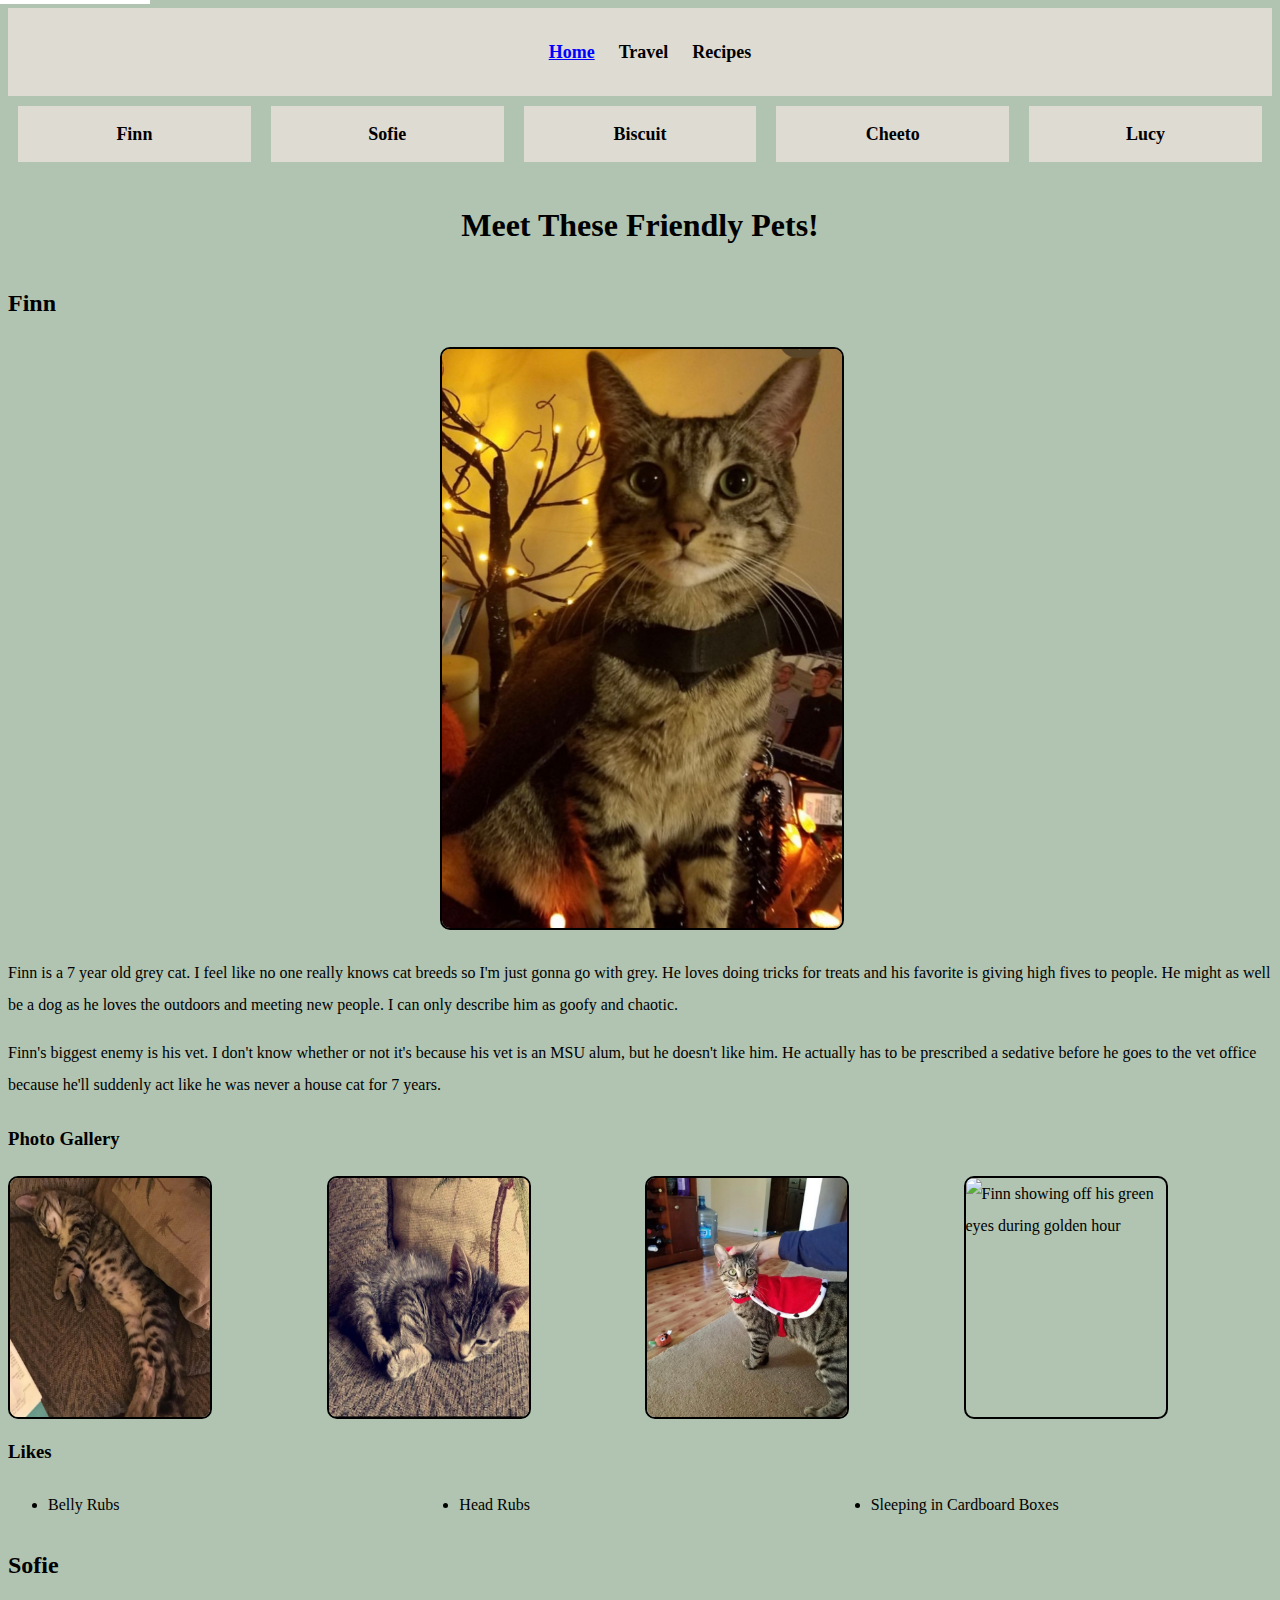
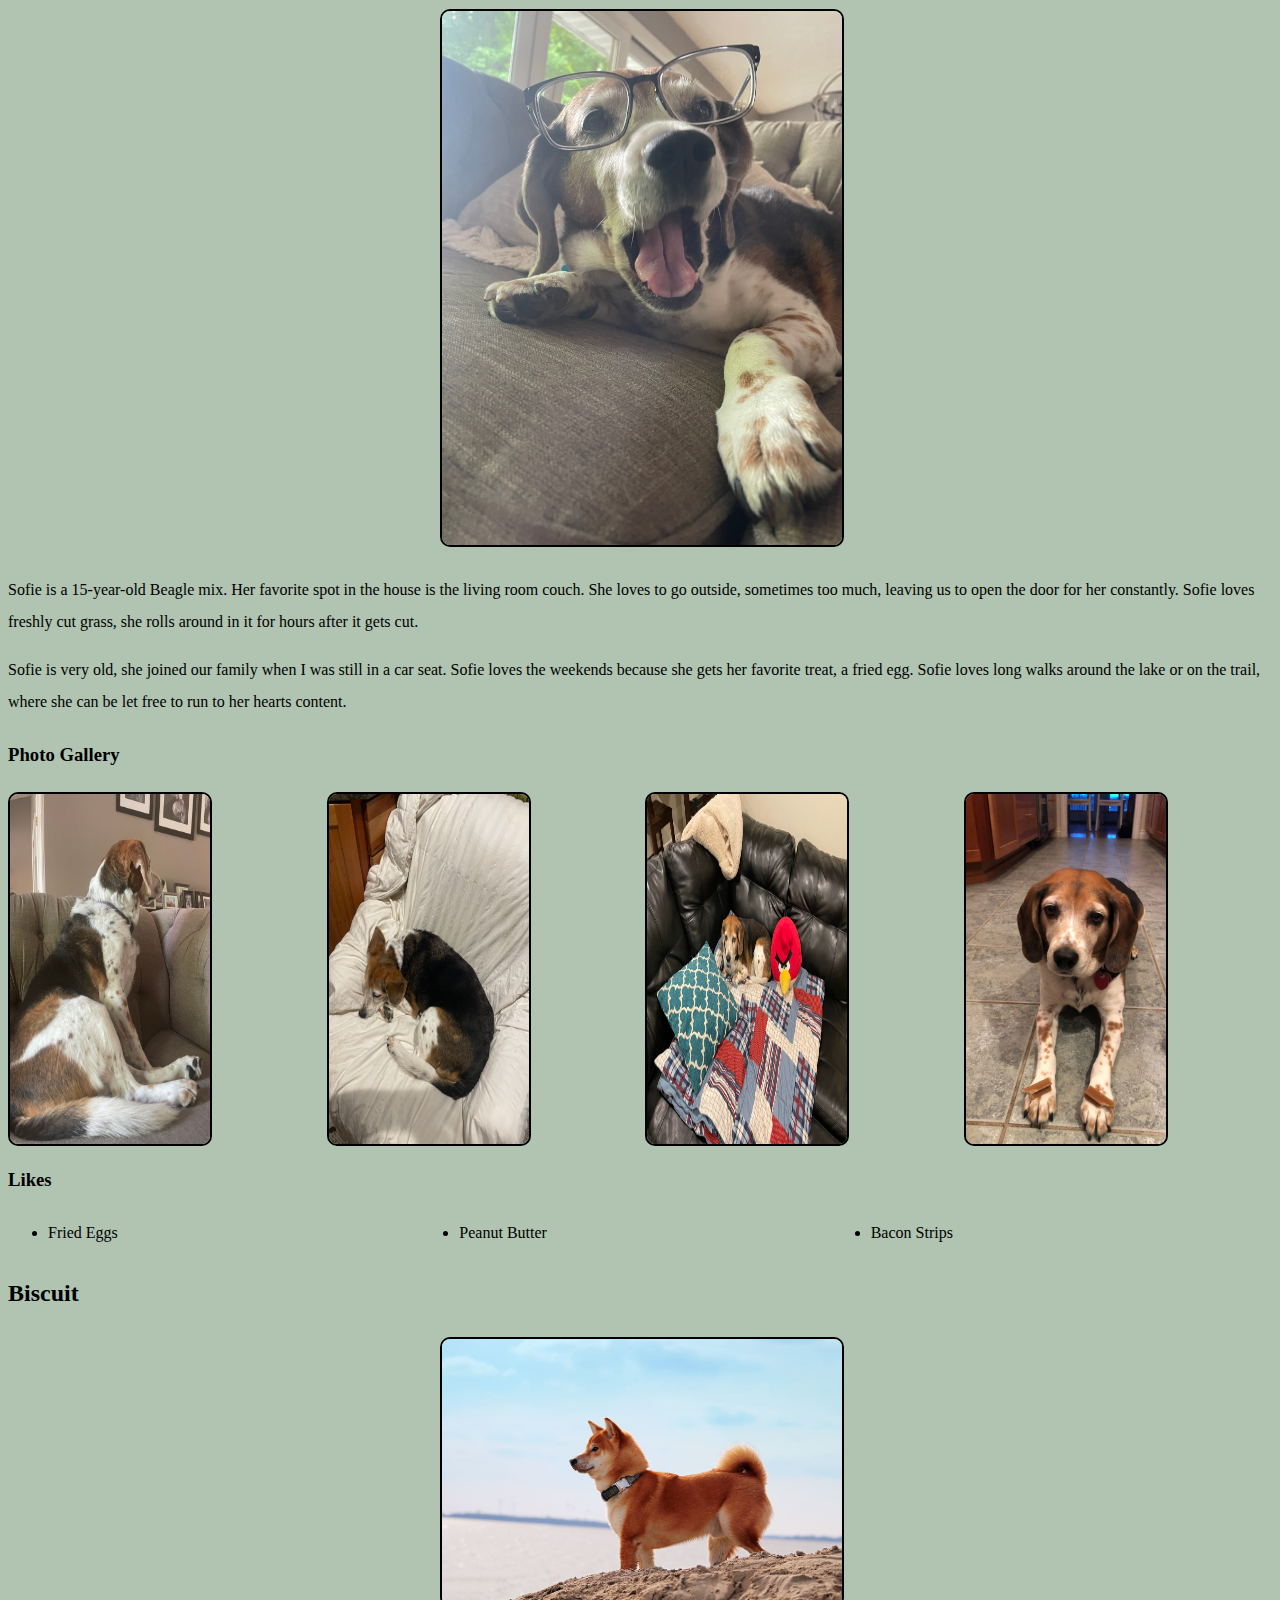
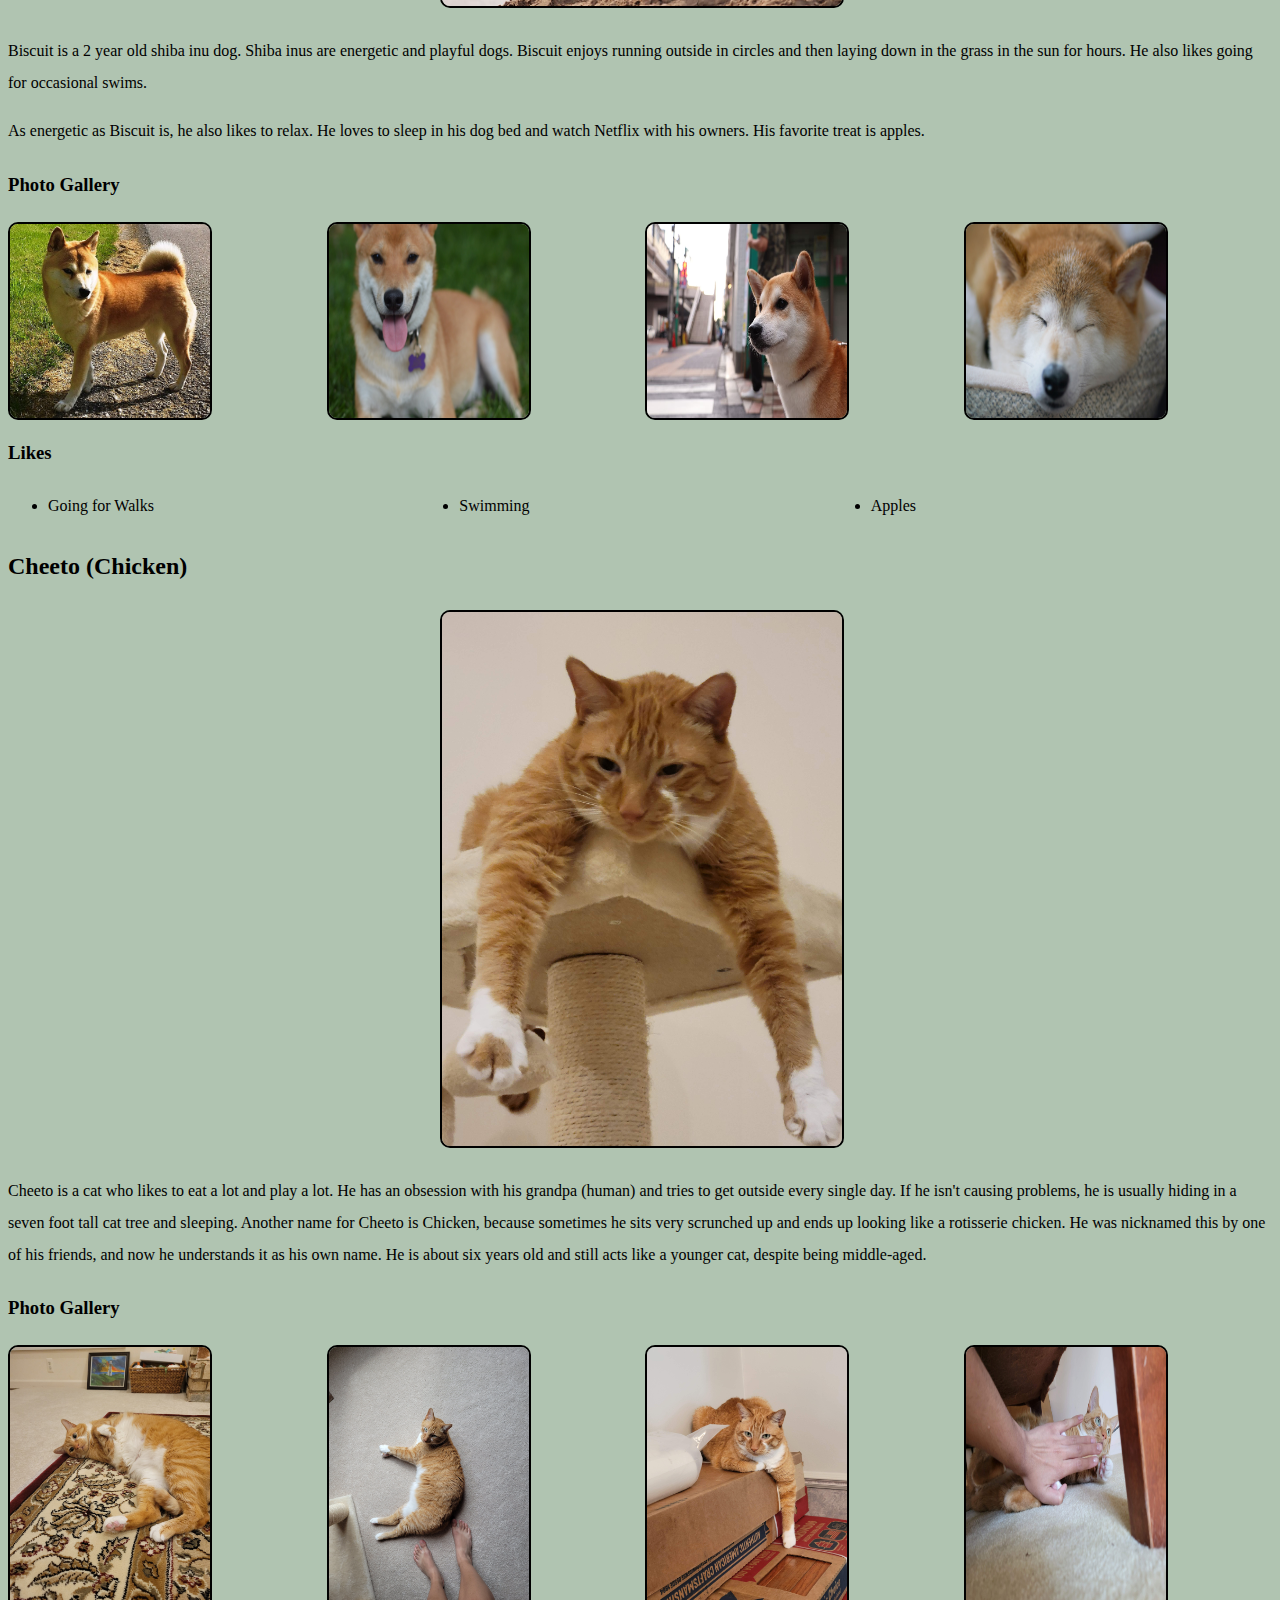
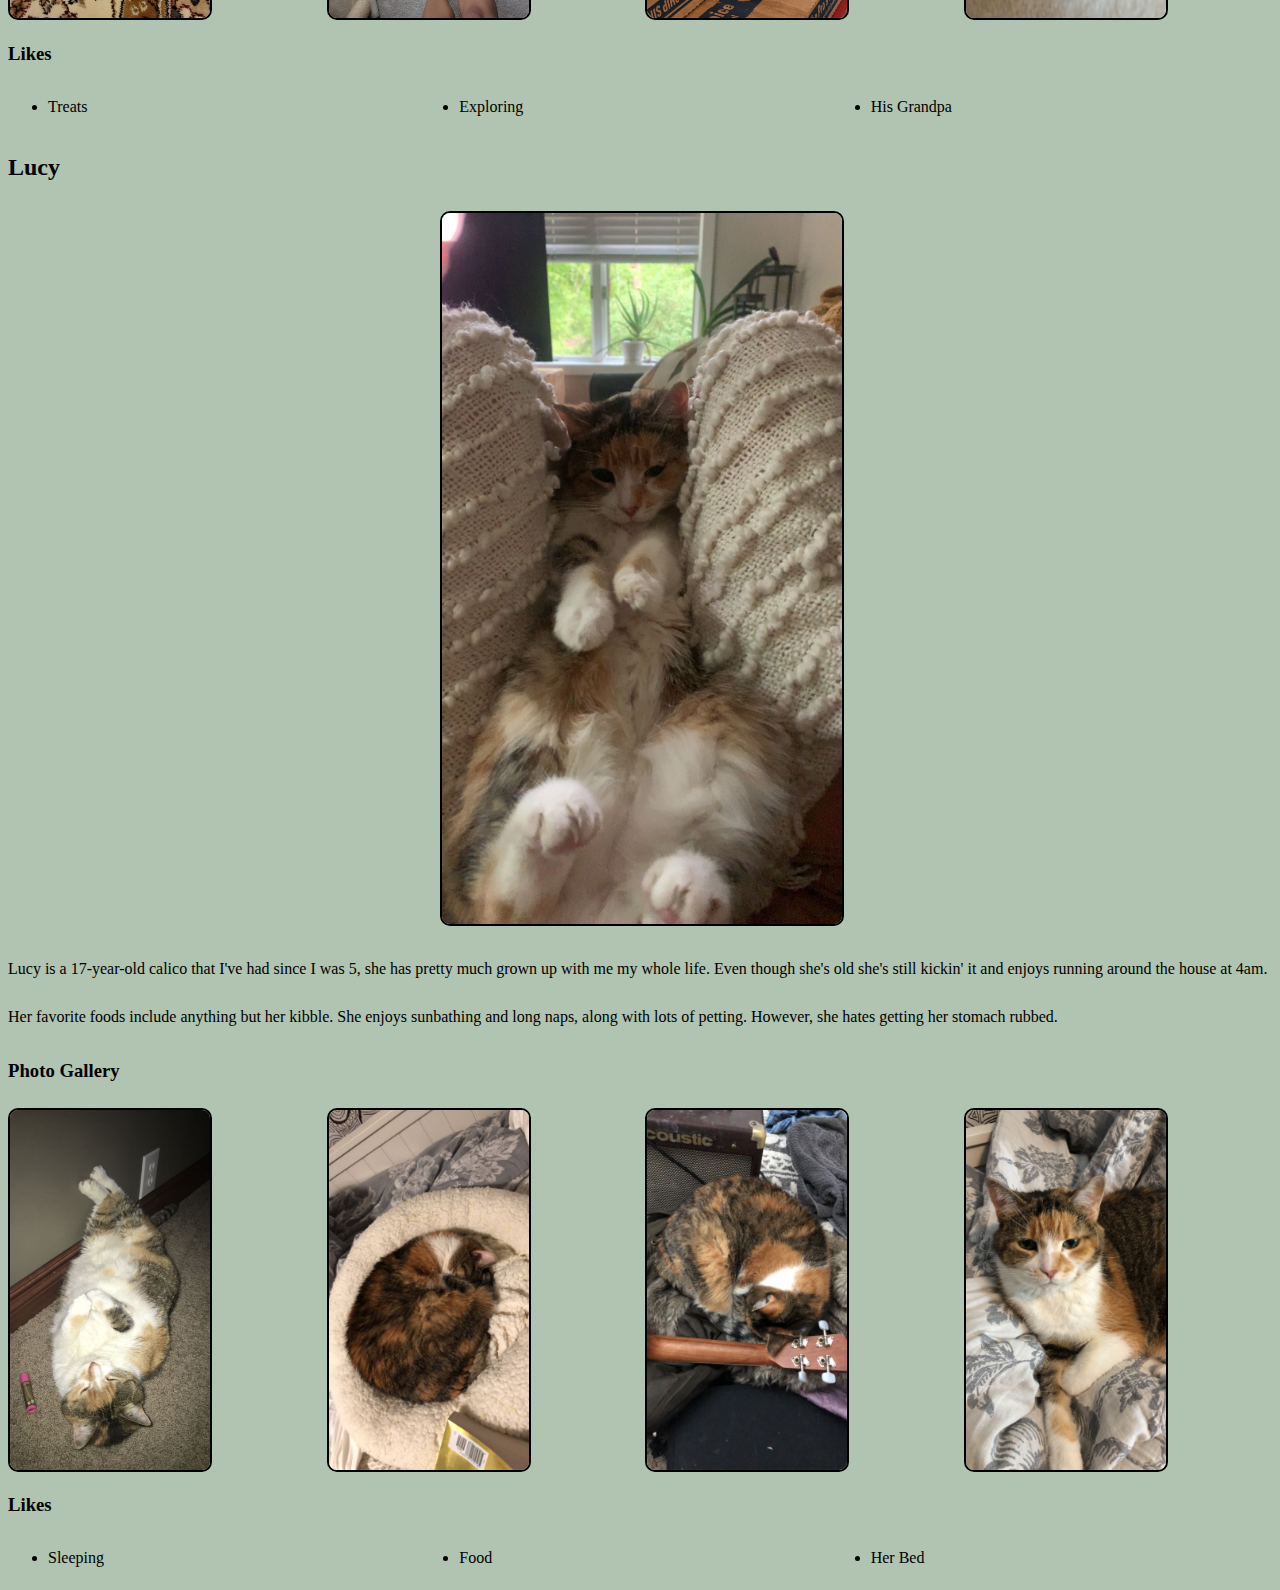
==== index.html @ d066bea0 "Add files via upload" ====
<!DOCTYPE html>
<html lang="en">

<head>
    <meta charset="UTF-8">
    <meta name="viewport" content="width=device-width, initial-scale=1.0">
    <link rel="stylesheet" type="text/css" href="css/reset.css">
    <link rel="stylesheet" type="text/css" href="css/style.css">
    <script src="js/lightbox.js"></script>
    <script src="js/topbutton.js"></script>
    <title>Adorable Pets</title>
</head>

<body> 
    <div class="skip"><a href="">Skip to Main Content</a></div>
    
    <nav>
        <ul>
            <li><a href="index.html" class="current">Home</a></li>
            <li><a href="travel.html">Travel</a></li>
            <li><a href="recipes.html">Recipes</a></li>
        </ul>
    </nav>

    <a href="#top" class="back-to-top">Back to Top</a>

    <div class="button-container">
        <a class="scroll-button" href="#finn">Finn</a>
        <a class="scroll-button" href="#sofie">Sofie</a>
        <a class="scroll-button" href="#biscuit">Biscuit</a>
        <a class="scroll-button" href="#cheeto">Cheeto</a>
        <a class="scroll-button" href="#lucy">Lucy</a>
    </div>


    <main id = "main">
        <header><h1>Meet These Friendly Pets!</h1></header>
        <div>
            <h2 id="finn"> Finn </h2> 
            <div class="pet-main">
                <a data-lightbox="finn">
                    <img src ="images/pets/Finn_Halloween.jpg" width = "400" alt = "Finn wears a bat costume for halloween"> 
                </a>
            </div>
       
            <p>Finn is a 7 year old grey cat. I feel like no one really knows cat breeds so I'm just gonna go with grey. 
                He loves doing tricks for treats and his favorite is giving high fives to people. He might as well be a dog 
                as he loves the outdoors and meeting new people. I can only describe him as goofy and chaotic. </p>
            <p>Finn's biggest enemy is his vet. I don't know whether or not it's because his vet is an MSU alum, but he doesn't 
                like him. He actually has to be prescribed a sedative before he goes to the vet office because he'll suddenly act 
                like he was never a house cat for 7 years.</p> 

            <h3>Photo Gallery </h3>
            <div class="pet-gallery">
                <img src="images/pets/Finn_Shlumped.jpg" width ="200" alt = "Finn is exhausted after a long day of absolutely nothing. ">
                <img src="images/pets/Finn_Kitten.jpg"  width ="200" alt="A few days after we adopted Finn. He's just posing for the camera.">
                <img src="images/pets/Finn_GOAT.jpg"  width ="200" alt="Finn dressed up as the king he is for Halloween ">
                <img src="images/pets/Finn_Goldenhr.PNG"  width ="200" alt="Finn showing off his green eyes during golden hour ">
            </div>
        
            <h3>Likes</h3>
            <div class="pet-list">
                <ul>
                    <li>Belly Rubs</li>
                    <li>Head Rubs</li>
                    <li>Sleeping in Cardboard Boxes</li>
                </ul>
            </div>
            

            <!-- Lauren Rodriguez-->
        </div>

        <div>
            <h2 id="sofie">Sofie</h2>

            <div class="pet-main">
                <img src="images/pets/sofie1.JPG" width = "400" alt="Beagle mix wearing glasses">
            </div>
            
            <p>Sofie is a 15-year-old Beagle mix.  Her favorite spot in the house is the living room couch. 
                She loves to go outside, sometimes too much, leaving us to open the door for her constantly.
                Sofie loves freshly cut grass, she rolls around in it for hours after it gets cut. </P>
            <p>
                Sofie is very old, she joined our family when I was still in a car seat.
                Sofie loves the weekends because she gets her favorite treat, a fried egg. 
                Sofie loves long walks around the lake or on the trail, where she can be let free to 
                run to her hearts content.</p>

            <h3>Photo Gallery</h3>
            <div class="pet-gallery">
                <img src="images/pets/sofie2.JPG" width ="200" alt = "Beagle sitting on favorite couch looking around">
                <img src="images/pets/sofie3.JPG"  width ="200" alt="Beagle laying down on chair.">
                <img src="images/pets/sofie4.JPG"  width ="200" alt="Beagle laying next to angry birds pillow ">
                <img src="images/pets/sofie5.JPG"  width ="200" alt="Beagle with two treats on paws">
            </div>
            <h3>Likes</h3>
            <div class="pet-list">
                <ul>
                    <li>Fried Eggs</li>
                    <li>Peanut Butter</li>
                    <li>Bacon Strips</li>
                </ul>
            </div>
            

        <!-- Jacob Timmerman-->
        </div>

        <div>
            <h2 id="biscuit">Biscuit</h2>

            <div class="pet-main">
                <img src="images/pets/biscuit1.jpeg" alt="Shiba inu sitting in front of pond with stones in the background."
                            width="400">
            </div>
            

            <p>
            Biscuit is a 2 year old shiba inu dog. Shiba inus are energetic and playful dogs. Biscuit
            enjoys running outside in circles and then laying down in the grass in the sun for hours.
            He also likes going for occasional swims.
            </p>
            <p>
            As energetic as Biscuit is, he also likes to relax. He loves to sleep in his dog bed and
            watch Netflix with his owners. His favorite treat is apples.
            </p>

            <h3>Photo Gallery</h3>
            <div class="pet-gallery">
                <img src="images/pets/biscuit2.jpeg" alt="Biscuit standing in the sunlight." width="200">
                <img src="images/pets/biscuit3.jpeg" alt="Biscuit smiling for the camera." width="200">
                <img src="images/pets/biscuit4.jpeg" alt="Biscuit standing near the road." width="200">
                <img src="images/pets/biscuit5.jpeg" alt="Biscuit sleeping." width="200">
            </div>

            <h3>Likes</h3>
            <div class="pet-list">
               <ul>
                    <li>Going for Walks</li>
                    <li>Swimming</li>
                    <li>Apples</li>
                </ul> 
            </div>
            

        <!--Allison Lee-->
        </div>

        <div>
            <h2 id="cheeto">Cheeto (Chicken)</h2>

            <div class="pet-main">
                <img src="images/pets/cheeto_cattree.jpg" alt="Orange cat hanging paws off a cat tower" width="400">
            </div>

            <p>Cheeto is a cat who likes to eat a lot and play a lot. He has an obsession with his grandpa (human) 
                and tries to get outside every single day. If he isn't causing problems, he is usually hiding in a 
                seven foot tall cat tree and sleeping. 
            
            Another name for Cheeto is Chicken, because sometimes he sits very scrunched up and ends up looking 
            like a rotisserie chicken. He was nicknamed this by one of his friends, and now he understands it as 
            his own name. He is about six years old and still acts like a younger cat, despite being middle-aged. 
            </p>

            <h3>Photo Gallery</h3>
            <div class="pet-gallery">
                <img src="images/pets/cheeto_carpet.jpg" alt="Cheeto laying sideways on the carpet" width="200">
                <img src="images/pets/cheeto_moon.jpg" alt="Cheeto lying in the sun in a half moon crescent shape" width="200">
                <img src="images/pets/cheeto_boxes.jpg" alt="Cheeto lying on boxes with one leg hanging off." width="200">
                <img src="images/pets/cheeto_attack.jpg" alt="Cheeto attacking a hand trying to pet him." width="200">
            </div>
            <h3>Likes</h3>
            <div class="pet-list">
                <ul>
                    <li>Treats </li>
                    <li>Exploring</li>
                    <li>His Grandpa</li>
                </ul>
            </div>
            

            <!--Divya Shankar-->
        </div>

        <div>
            <h2 id="lucy">Lucy</h2>

            <div class="pet-main">
                <img src="images/pets/Lucy.JPG" width = "400" alt="Calico with white, orange, and black coloring">
            </div>
    
            <p>Lucy is a 17-year-old calico that I've had since I was 5, she has pretty much grown up with me my whole life. 
                Even though she's old she's still kickin' it and enjoys running around the house at 4am.</P>
            <p>
                Her favorite foods include anything but her kibble. She enjoys sunbathing and long naps, 
                along with lots of petting. However, she hates getting her stomach rubbed.</p>
    
            <h3>Photo Gallery</h3>
            <div class="pet-gallery">
                <img src="images/pets/Lucy_upsidedown.JPG" width ="200" alt = "Lucy laying on her back">
                <img src="images/pets/Lucy_sleeping.JPG"  width ="200" alt="Lucy curled up in her bed sleeping">
                <img src="images/pets/Lucy_sleepingpt2.JPG"  width ="200" alt="Lucy curled up sleeping">
                <img src="images/pets/Lucy_laying.JPG"  width ="200" alt="Lucy laying staring at the camera">
            </div>
    
            <h3>Likes</h3>
            <div class="pet-list">
                <ul>
                    <li>Sleeping</li>
                    <li>Food</li>
                    <li>Her Bed</li>
                </ul>
            </div>

            <!-- Maggie Holman-->
         </div>
        
    </main>
</body>
</html>
---- css/style.css ----
html {
    scroll-behavior: smooth;
} 

.skip a{
    background: white;
    left: 0;
    padding: 6px;
    -webkit-transition: top 1s ease-out;
    transition: top 1s ease-out;
    z-index: 1;
}
  
.skip a {
    position: absolute;
    top: -40px;
}
  
.skip a:focus { 
    top: 20px;
}

nav li {
    display:inline;
    padding-right:20px;
}

nav {
    background-color: #DEDBD2;
    padding: 10px 0; 
    text-align: center;
}
  
nav a {
    color: black;
    font-size: large;
    font-weight: bold;
    text-decoration: none; 
}

nav a:hover, nav a:focus {
    color: blue;
    text-decoration: underline;
}

nav a.current {
    color: blue;
    text-decoration: underline; 
}

body {
    background-color: #B0C4B1;
    line-height: 2;
}

header {
    text-align: center;
}

.container {
    display: grid;
    /* grid-template-columns: 1fr 5fr 1fr; 
    gap: 15px; */
}

/* .container div:first-child {
    grid-column: 1/-1;
    min-height: 500px;
    background-image: url("../images/travel/iceland.gif");
    background-repeat: no-repeat;
    background-attachment: fixed; 
    background-size: cover;
    background-position: center;
} */

.text-block {
    align-self: center;
    max-height: 250px;
    overflow: scroll;
}

.recipe_images {
    display: grid;
    grid-template-columns: 1fr 1fr 1fr;
    grid-gap: 10px;
    width: 100%;
    overflow: visible;
}

.recipe_images img {
    max-width: 100%; /* Ensure images don't exceed the width of their container */
    height: 100%;
    border: 2px solid #000;
    border-radius: 10px;
}

.recipe-main {
    display: grid;
    grid-column: 1/-1;
    grid-gap: 10px;
}

.recipe-main img {
    max-width: 100%;
    height: auto;
    border: 2px solid #000;
    border-radius: 10px;
    animation-duration: 7s;
    animation-name: fadein;
    animation-fill-mode: forwards;
}


.recipe-ing ul{
    display: grid;
    grid-template-columns: repeat(2, 1fr);
    gap: 10px;
    align-content: center;

}

.travel-main {
    display: grid;
    grid-column: 1/-1;
    grid-row-gap: 20px;
}

.travel-main img {
    max-width: 100%; /* Ensure images don't exceed the width of their container */
    height: 100%;
    border: 2px solid #000;
    border-radius: 10px;
    animation-duration: 3s;
    animation-name: slidein;
}

@keyframes slidein {
    from {
      margin-left: 100%;
    }
  
    to {
      margin-left: 0%;
    }
  }

.travel-gallery {
    display: grid;
    grid-template-columns: repeat(1, 1fr);
    width: 100%;
    overflow: visible;
} 

.travel-gallery img {
    max-width: 100%;
    height: auto;
    border: 2px solid #000;
    border-radius: 10px;
} 
.travel-gallery figcaption {
    text-align: center;
    z-index: 1;
    
}

.pet-main {
    display: grid;
    grid-column: 1/-1;
    grid-row-gap: 20px;
}

.pet-main img {
    max-width: 100%; /* Ensure images don't exceed the width of their container */
    height: 100%;
    border: 2px solid #000;
    border-radius: 10px;
    animation-duration: 7s;
    animation-name: fadein;
    animation-fill-mode: forwards;
}

.pet-gallery {
    display: grid;
    grid-template-columns: repeat(2, 1fr); 
    grid-gap: 10px;
    width: 100%;
    overflow: visible;
} 

.pet-gallery img {
    max-width: 100%;
    height: 100%;
    border: 2px solid #000;
    border-radius: 10px;
} 

.pet-list ul {
    display: grid;
    grid-template-columns: 1fr 1fr 1fr;
    gap: 10px;
}

@keyframes fadein {
    from {
      opacity: 0; /* Start with 0 opacity (invisible) */
    }
    to {
      opacity: 1; /* End with full opacity (visible) */
    }
}

@media screen and (prefers-reduced-motion: reduce){
    html{
        scroll-behavior: auto; /* Removes scroll animation */
    }
  
    .skip a{
      -webkit-transition: none; /* sets to default setting */
      transition: none;        /* sets to default setting */
     }
  
    /*Turn off parallax*/
    header{
      background-attachment: initial;
    }

    img[src$=".gif"] {
        display: none;
    }
    .pet-main img {
        animation: none;
    }
    .recipe-main img {
        animation: none;
    }
    .travel-main img {
        animation: none;
    }
}

@media only screen and (min-width: 768px)  {
    .recipe-main {
        display: block;
        width: 400px;
        margin: auto;
    }
    
    .travel-main {
        display: block;
        width: 400px;
        margin: auto;
    }

    .pet-main {
        display: block;
        width: 400px;
        margin: auto;
    }
    
    .pet-gallery {
        display: grid;
        grid-template-columns: 1fr 1fr 1fr 1fr; 
        grid-gap: 10px;
        width: 100%;
        max-height: 50%;
        overflow: visible;
    } 
    .recipe_images img {
        max-width: 100%; /* Ensure images don't exceed the width of their container */
        height: 100%;
        border: 2px solid #000;
        border-radius: 10px;
        margin: auto;
    }

    .travel-gallery {
        display: block;
        max-width: 100%;
        overflow: hidden;
        position: relative;
      }

    .scroll-button {
        display: block;
        grid-gap: 10px;
        width: 100%;
        text-align: center;
        padding: 10px;
        margin: 10px;
        background-color: #DEDBD2;
        color: black;
        font-size: large;
        font-weight: bold;
        text-decoration: none; 
    }

    .button-container {
        display: flex;
        justify-content: space-around; /* Adjust this for the desired spacing */
    }

    /* lightbox.css */
    .lightbox {
        position: fixed;
        top: 0;
        left: 0;
        width: 100%;
        height:100%;
        background: rgba(0, 0, 0, 0.7);
        display: flex;
        justify-content: center;
        align-items: center;
        z-index: 9999;
        overflow: hidden;
    }

    .lightbox-content {
        position: relative;
        text-align: center;
    }

    .lightbox-content img {
        max-width: 80%; /* Limit the maximum width of the image to the width of the viewport */
        max-height: 100vh;
        border: 2px solid #000;
        border-radius: 10px;
    }

    .back-to-top {
        display: none; /* Initially hide the button */
        position: fixed;
        bottom: 20px;
        right: 20px;
        padding: 10px 20px;
        background-color: #DEDBD2;

        color: black;
        border: none;
        border-radius: 5px;
        cursor: pointer;
        text-decoration: none;
    }
    
    .back-to-top:hover {
        background-color: #0056b3;
        color: white;
    }
    


    /* .travel-gallery figure {
        display: none;
    }

    .travel-gallery img {
        width: 100%;
        height: auto;
        display: block;
      }

    .travel-gallery figure img {
        width: 100%;
        height: auto;
      }

    .travel-gallery figure {
        animation: slideshow 5s linear infinite;
    }

    @keyframes slideshow {
        0% {
          opacity: 0;
        }
        25% {
          opacity: 1;
        }
        75% {
          opacity: 1;
        }
        100% {
          opacity: 0;
        }
      }
     */
}
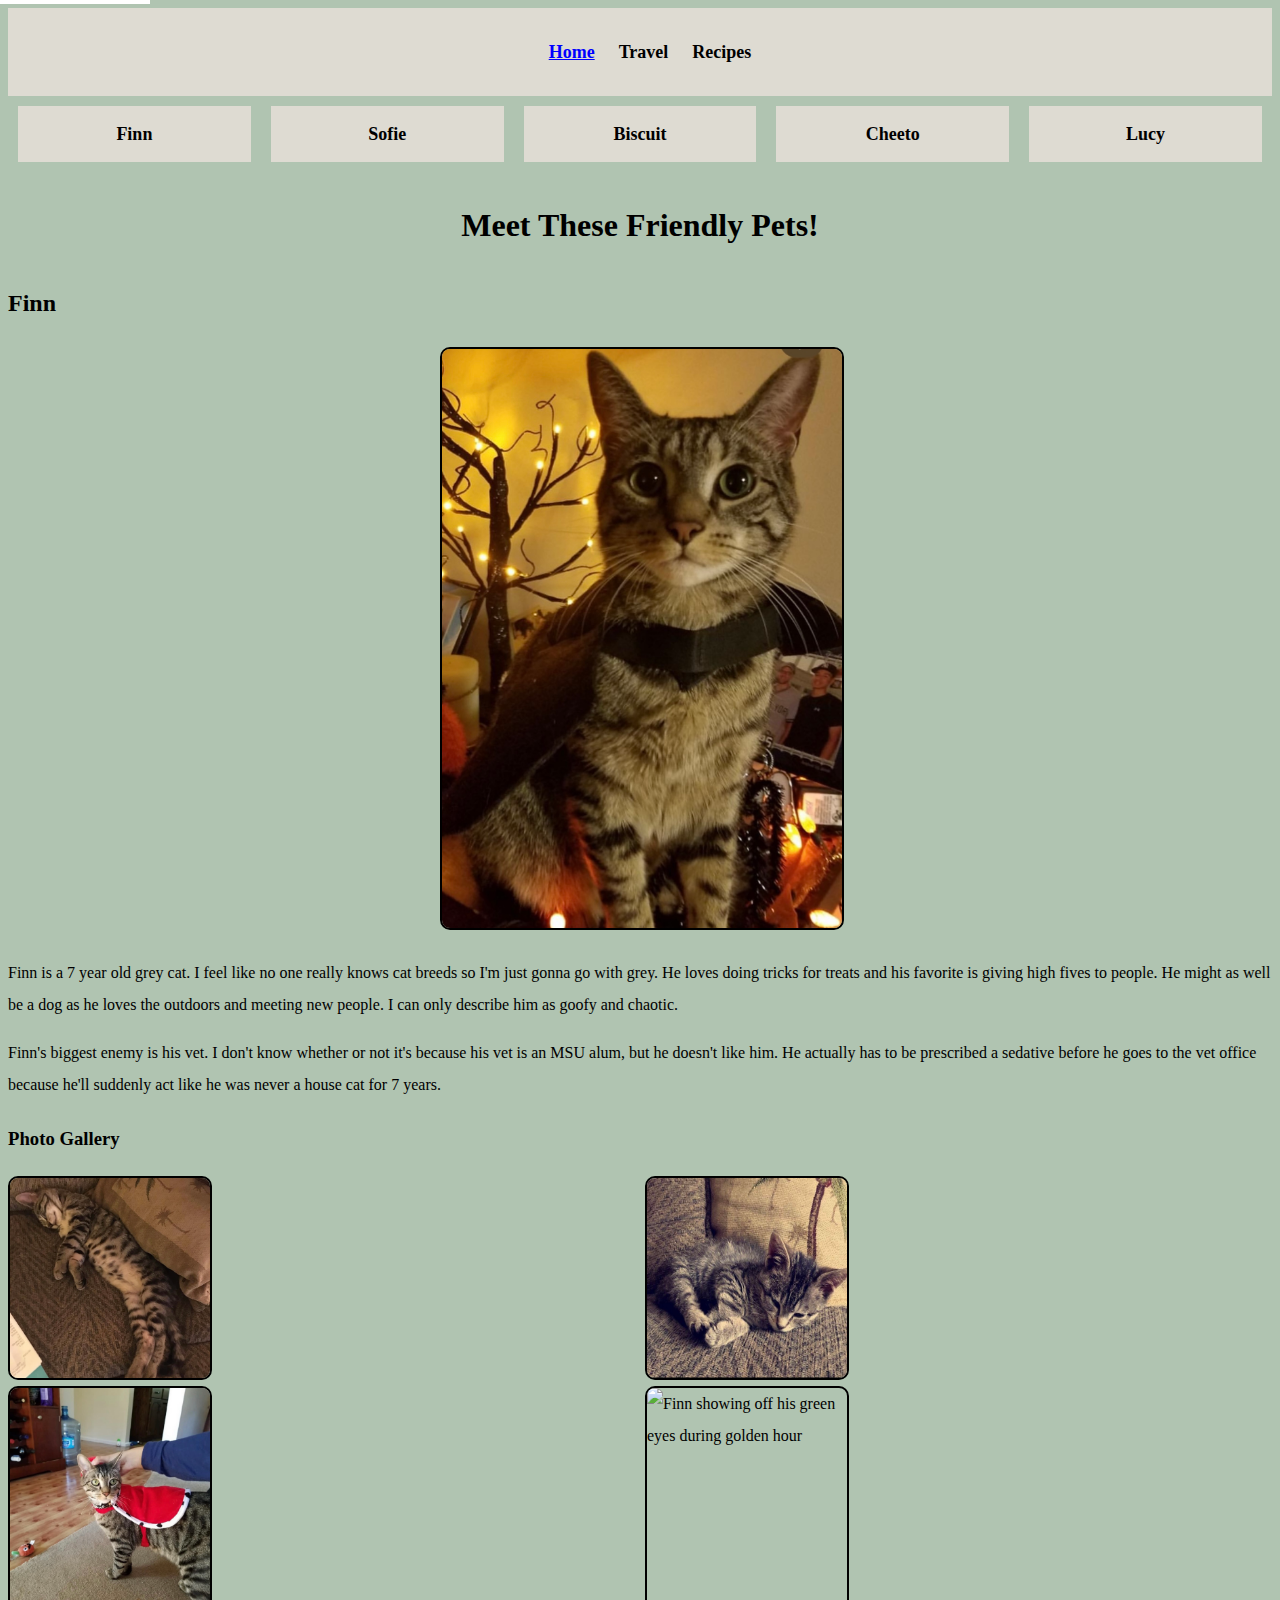
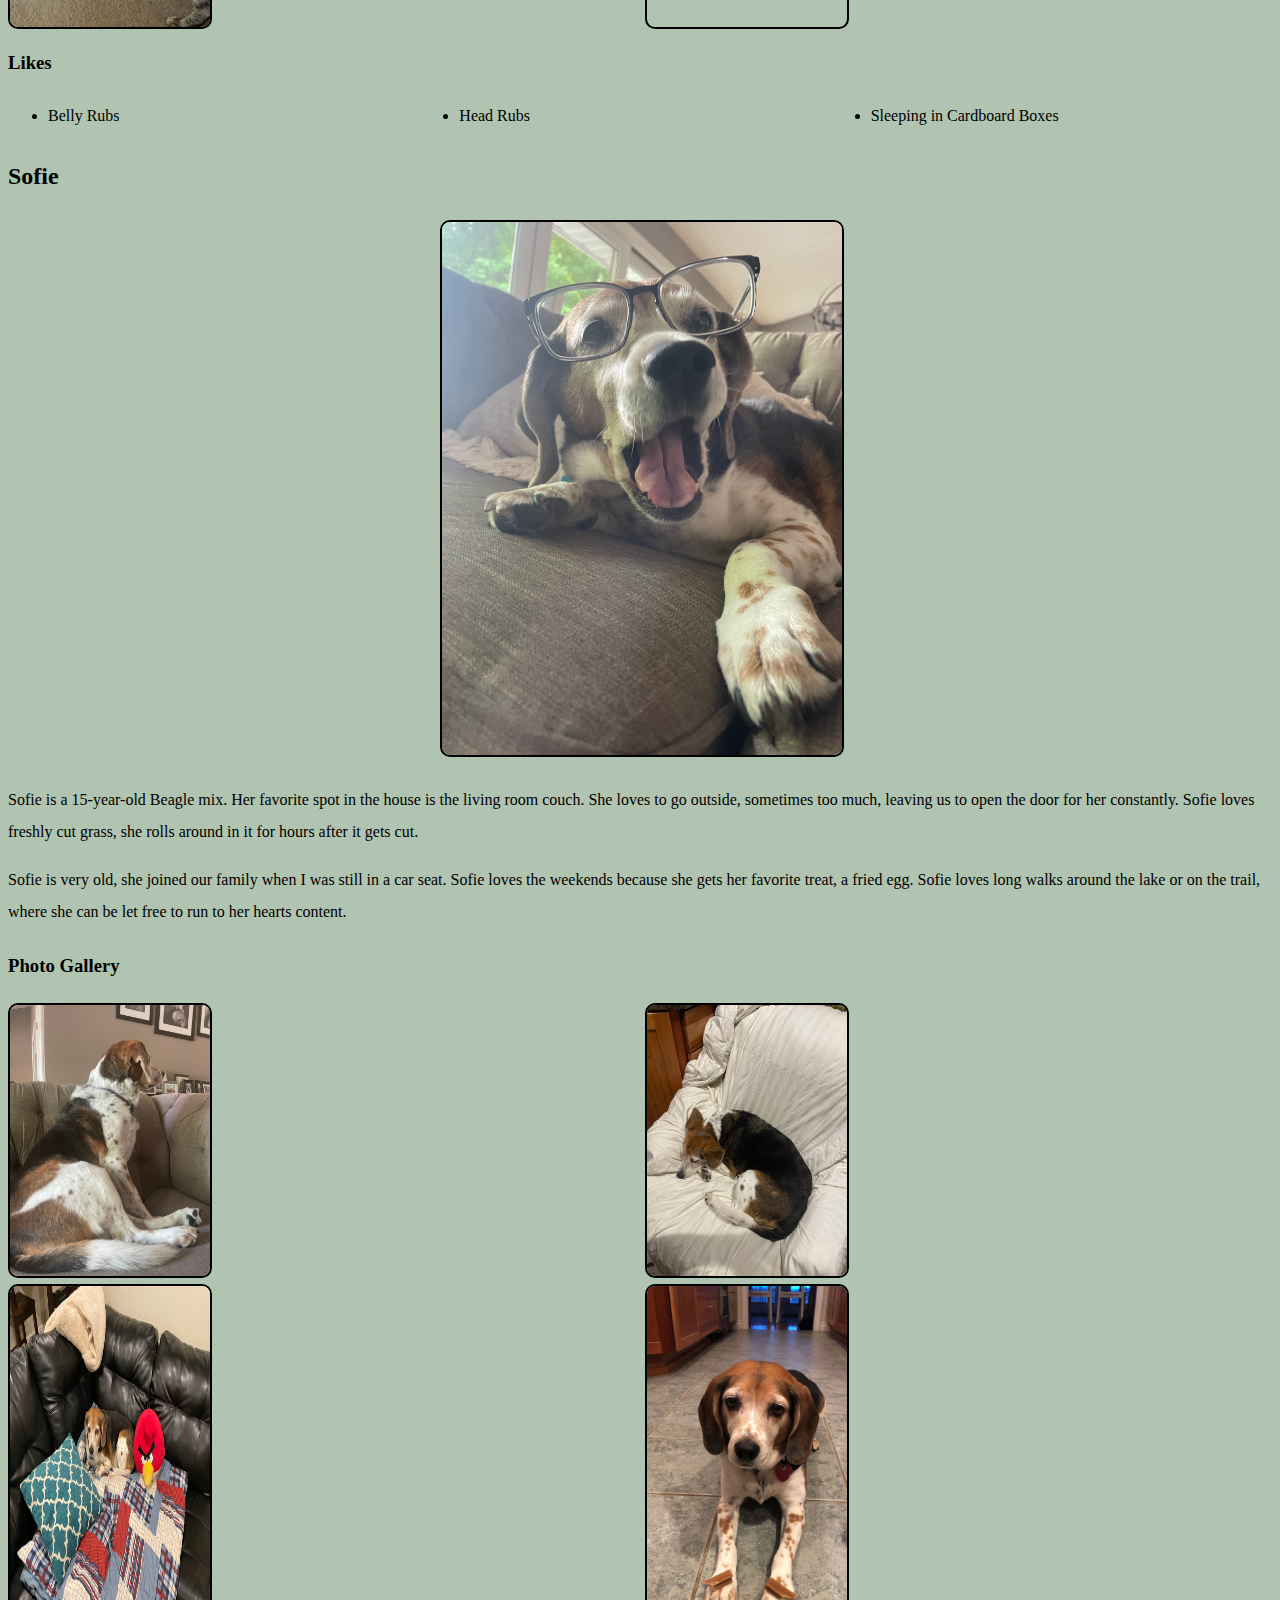
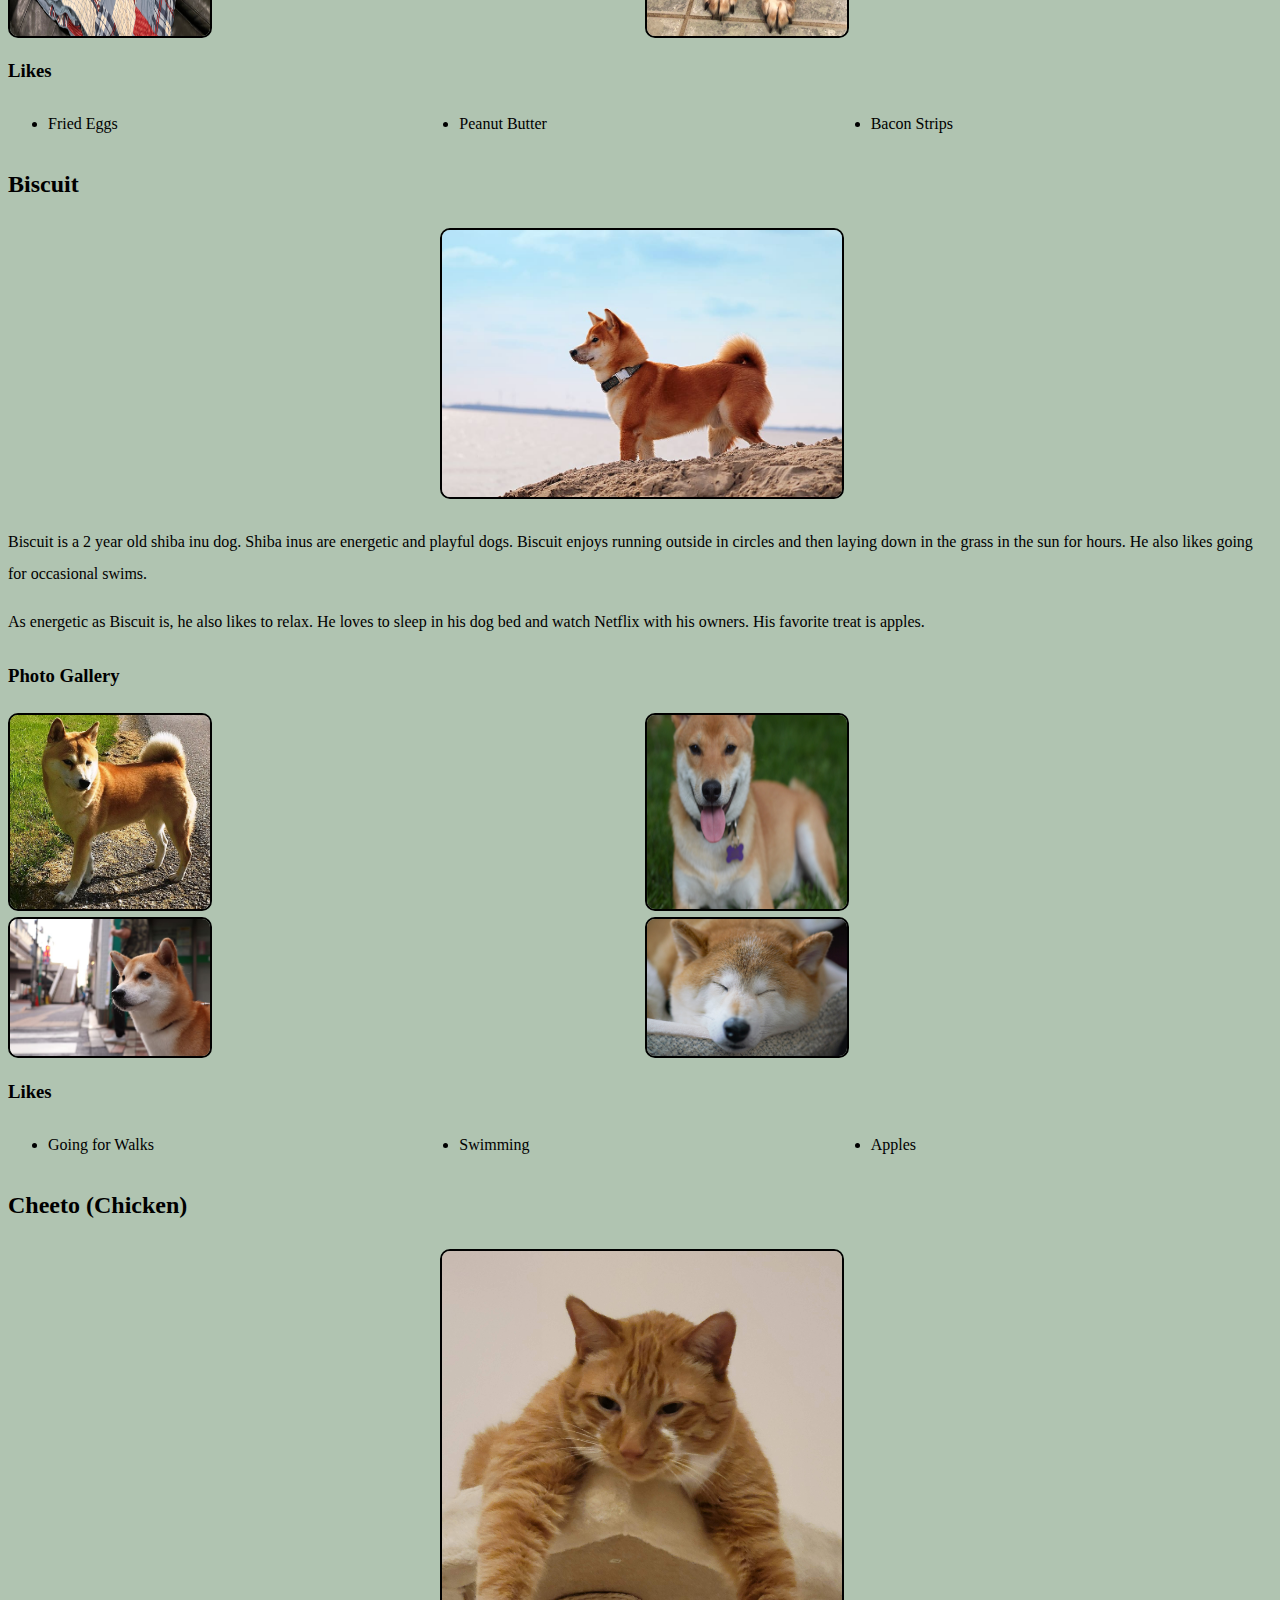
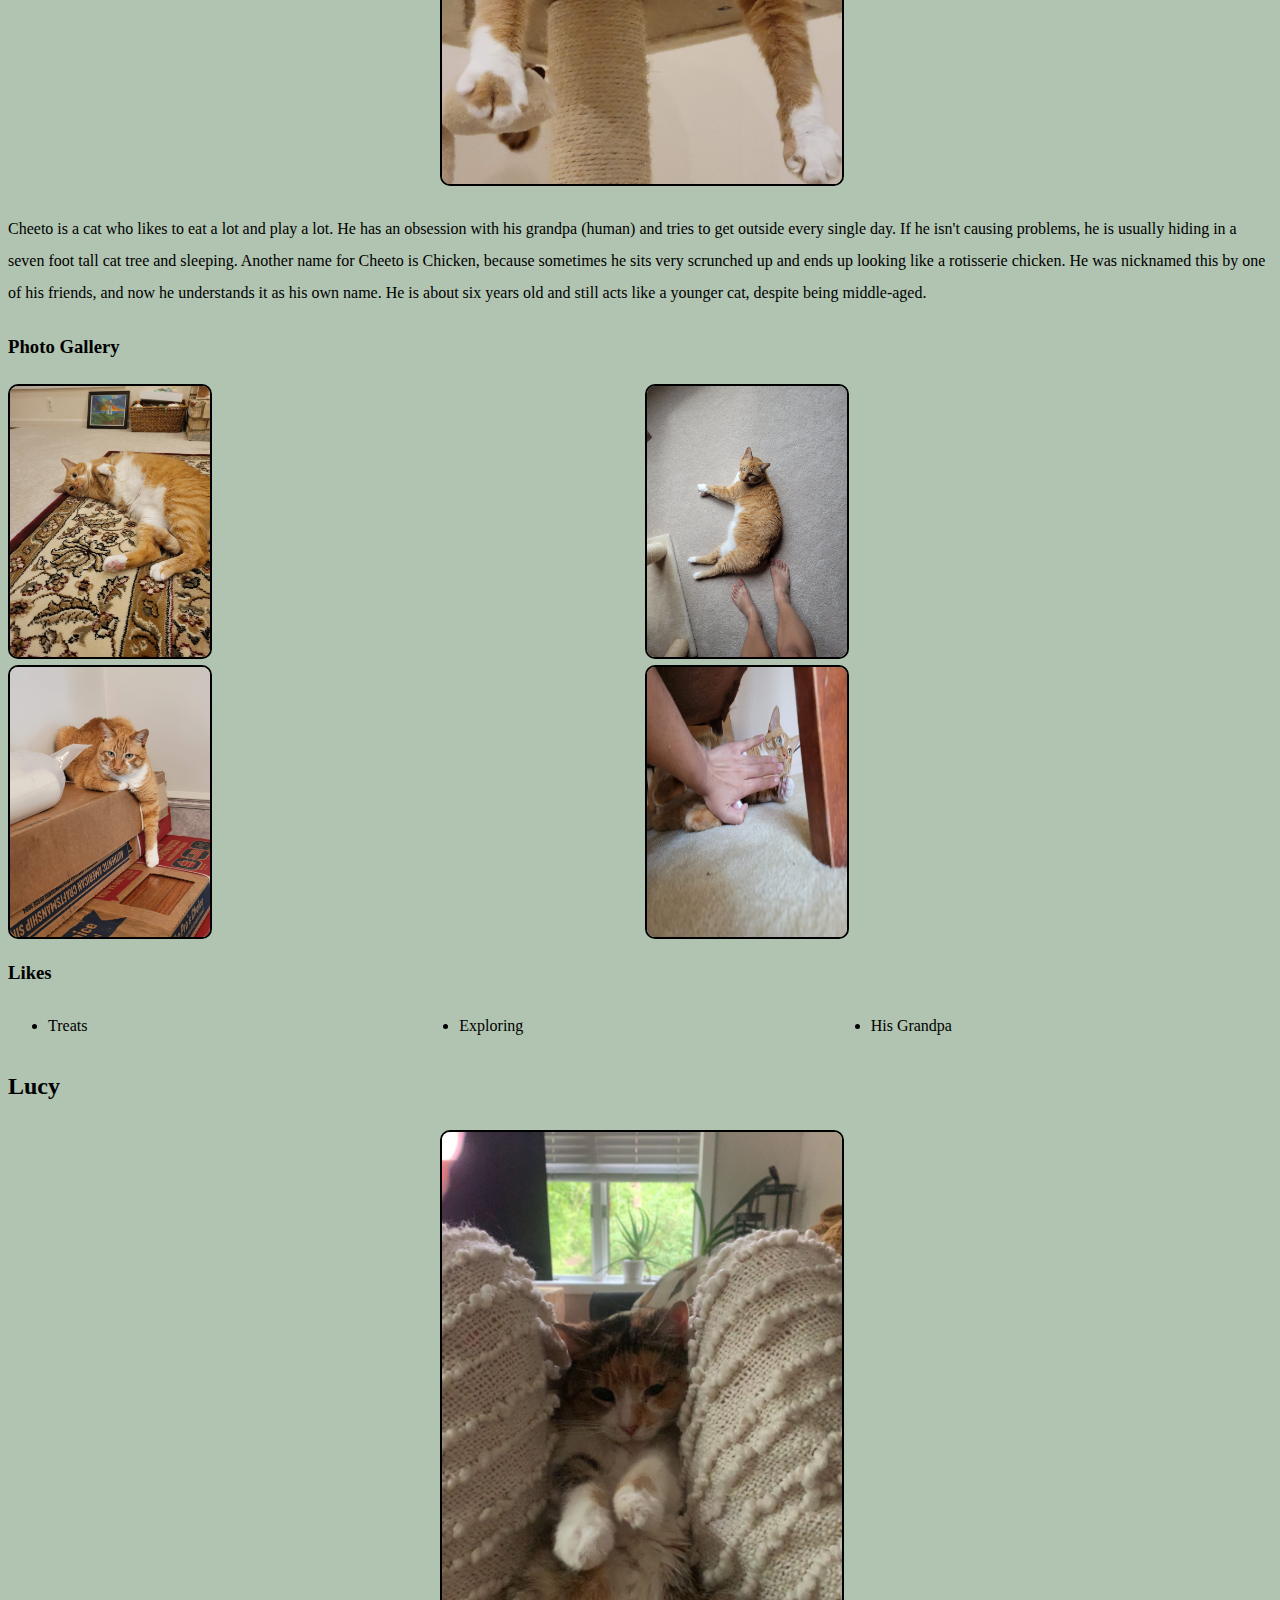
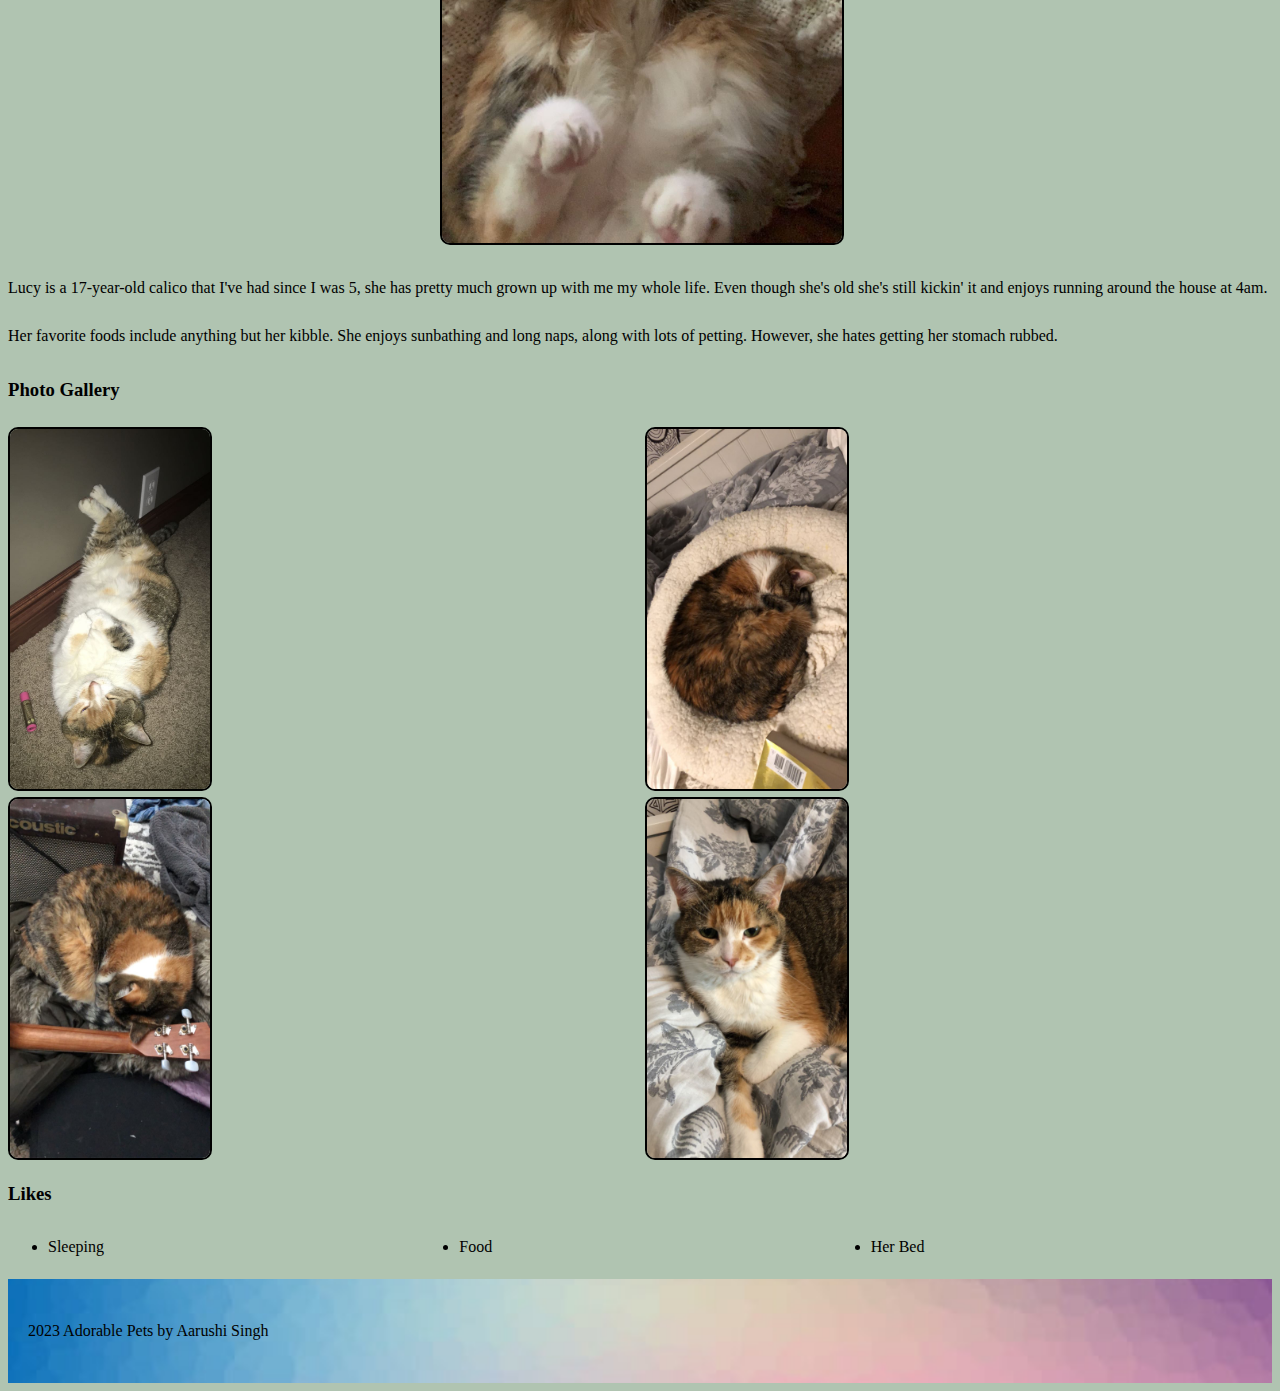
==== commit 9f6ae731: "Add files via upload" ====
--- a/index.html
+++ b/index.html
@@ -6,6 +6,7 @@
     <meta name="viewport" content="width=device-width, initial-scale=1.0">
     <link rel="stylesheet" type="text/css" href="css/reset.css">
     <link rel="stylesheet" type="text/css" href="css/style.css">
+    <link rel="icon" href="/images/leaf-icon.jpeg" type="image/jpeg">
     <script src="js/lightbox.js"></script>
     <script src="js/topbutton.js"></script>
     <title>Adorable Pets</title>
@@ -45,7 +46,7 @@
        
             <p>Finn is a 7 year old grey cat. I feel like no one really knows cat breeds so I'm just gonna go with grey. 
                 He loves doing tricks for treats and his favorite is giving high fives to people. He might as well be a dog 
-                as he loves the outdoors and meeting new people. I can only describe him as goofy and chaotic. </p>
+                as he loves the outdoors and meeting new people. I can only describe him as goofy and chaotic. 
             <p>Finn's biggest enemy is his vet. I don't know whether or not it's because his vet is an MSU alum, but he doesn't 
                 like him. He actually has to be prescribed a sedative before he goes to the vet office because he'll suddenly act 
                 like he was never a house cat for 7 years.</p> 
@@ -218,4 +219,7 @@
         
     </main>
 </body>
+<footer>
+    <p> 2023 Adorable Pets by Aarushi Singh</p>
+</footer>
 </html>
--- a/css/style.css
+++ b/css/style.css
@@ -94,6 +94,11 @@
     border-radius: 10px;
 }
 
+.recipe_images img:hover {
+    transform: scale(1.1); /* Increase the size on hover */
+    transition: transform 0.3s ease; /* Add a smooth transition effect */
+}
+
 .recipe-main {
     display: grid;
     grid-column: 1/-1;
@@ -133,6 +138,7 @@
     animation-duration: 3s;
     animation-name: slidein;
 }
+
 
 @keyframes slidein {
     from {
@@ -157,12 +163,20 @@
     border: 2px solid #000;
     border-radius: 10px;
 } 
+
+.travel-gallery img:hover {
+    transform: scale(1.1); /* Increase the size on hover */
+    transition: transform 0.3s ease;
+}
+
 .travel-gallery figcaption {
     text-align: center;
     z-index: 1;
     
 }
-
+p {
+    font-family: 'Merriweather', serif;  
+}
 .pet-main {
     display: grid;
     grid-column: 1/-1;
@@ -194,10 +208,23 @@
     border-radius: 10px;
 } 
 
+.pet-gallery img:hover {
+    transform: scale(1.1); 
+    transition: transform 0.3s ease; 
+}
+
 .pet-list ul {
     display: grid;
     grid-template-columns: 1fr 1fr 1fr;
     gap: 10px;
+}
+
+footer {
+    background-image: url('../images/footer.jpeg');
+    background-size: cover;
+    background-position: center center;
+    color: black;
+    padding: 20px;
 }
 
 @keyframes fadein {
@@ -210,6 +237,11 @@
 }
 
 @media screen and (prefers-reduced-motion: reduce){
+    * {
+        animation: none !important;
+        transition: none !important;
+    }
+
     html{
         scroll-behavior: auto; /* Removes scroll animation */
     }
@@ -221,6 +253,7 @@
   
     /*Turn off parallax*/
     header{
+        
       background-attachment: initial;
     }
 
@@ -382,4 +415,11 @@
         }
       }
      */
-}+}
+@media only screen and (min-width: 1000px)  {
+    .recipe_images,
+    .travel-gallery,
+    .pet-gallery {
+        grid-template-columns: repeat(2, 1fr);
+    }
+}
